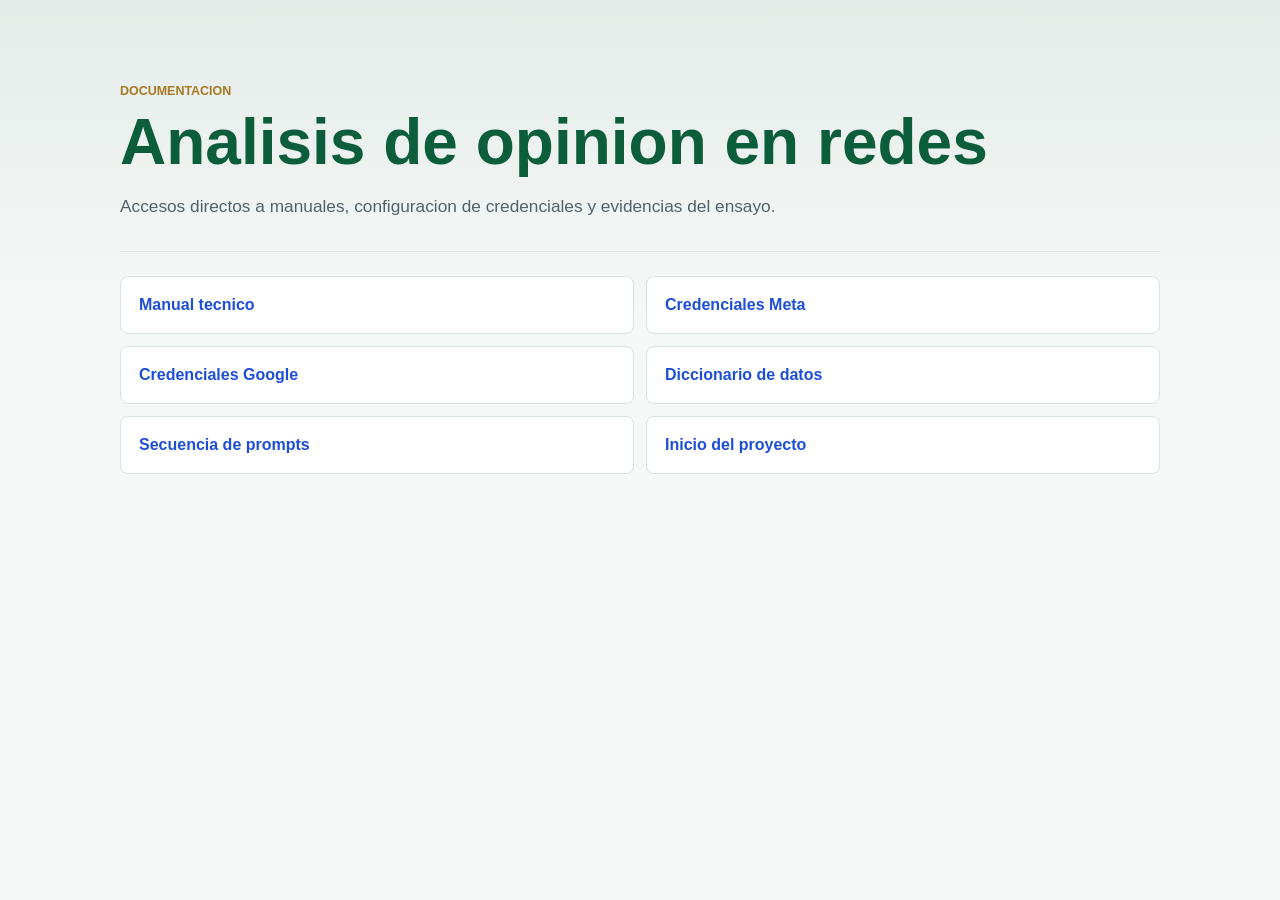
==== docs/index.html @ 3aab6ac1 "Add GitHub Pages landing pages" ====
<!doctype html>
<html lang="es">
<head>
  <meta charset="utf-8">
  <meta name="viewport" content="width=device-width, initial-scale=1">
  <title>Documentacion - Analisis de opinion en redes</title>
  <meta name="description" content="Documentacion del ensayo de analisis de comentarios en redes sociales.">
  <link rel="stylesheet" href="site.css">
</head>
<body>
  <main class="shell">
    <header class="hero">
      <p class="eyebrow">Documentacion</p>
      <h1>Analisis de opinion en redes</h1>
      <p class="lead">Accesos directos a manuales, configuracion de credenciales y evidencias del ensayo.</p>
    </header>

    <section class="links" aria-label="Documentacion">
      <a href="manual_tecnico.md">Manual tecnico</a>
      <a href="setup_meta.md">Credenciales Meta</a>
      <a href="setup_google.md">Credenciales Google</a>
      <a href="diccionario_datos.md">Diccionario de datos</a>
      <a href="SECUENCIA_PROMPTS_ANALISIS_OPINION_REDES_2026-06-18.md">Secuencia de prompts</a>
      <a href="../">Inicio del proyecto</a>
    </section>
  </main>
</body>
</html>
---- docs/site.css ----
:root {
  color-scheme: light;
  --bg: #f6f8f7;
  --ink: #1f2933;
  --muted: #52616b;
  --line: #d9e2df;
  --panel: #ffffff;
  --green: #0b5d3b;
  --blue: #1d4ed8;
  --gold: #a57922;
}

* {
  box-sizing: border-box;
}

body {
  margin: 0;
  min-height: 100vh;
  font-family: Arial, Helvetica, sans-serif;
  color: var(--ink);
  background:
    linear-gradient(180deg, rgba(11, 93, 59, 0.08), rgba(246, 248, 247, 0) 320px),
    var(--bg);
}

.shell {
  width: min(1040px, calc(100% - 32px));
  margin: 0 auto;
  padding: 56px 0;
}

.hero {
  padding: 28px 0 30px;
  border-bottom: 1px solid var(--line);
}

.eyebrow {
  margin: 0 0 12px;
  color: var(--gold);
  font-size: 0.78rem;
  font-weight: 700;
  text-transform: uppercase;
}

h1 {
  margin: 0;
  font-size: clamp(2rem, 5vw, 4.25rem);
  line-height: 1.02;
  letter-spacing: 0;
  color: var(--green);
}

.lead {
  max-width: 760px;
  margin: 18px 0 0;
  color: var(--muted);
  font-size: 1.08rem;
  line-height: 1.6;
}

.status-grid {
  display: grid;
  grid-template-columns: repeat(3, minmax(0, 1fr));
  gap: 12px;
  margin: 28px 0;
}

.status-grid article,
.links a {
  border: 1px solid var(--line);
  background: var(--panel);
  border-radius: 8px;
}

.status-grid article {
  min-height: 92px;
  padding: 18px;
}

.status-grid span {
  display: block;
  margin-bottom: 8px;
  color: var(--muted);
  font-size: 0.84rem;
}

.status-grid strong {
  display: block;
  font-size: 1.15rem;
}

.links {
  display: grid;
  grid-template-columns: repeat(2, minmax(0, 1fr));
  gap: 12px;
  margin-top: 24px;
}

.links a {
  display: flex;
  min-height: 58px;
  align-items: center;
  padding: 16px 18px;
  color: var(--blue);
  font-weight: 700;
  text-decoration: none;
}

.links a:hover {
  border-color: var(--blue);
}

@media (max-width: 720px) {
  .shell {
    width: min(100% - 24px, 1040px);
    padding: 32px 0;
  }

  .status-grid,
  .links {
    grid-template-columns: 1fr;
  }
}
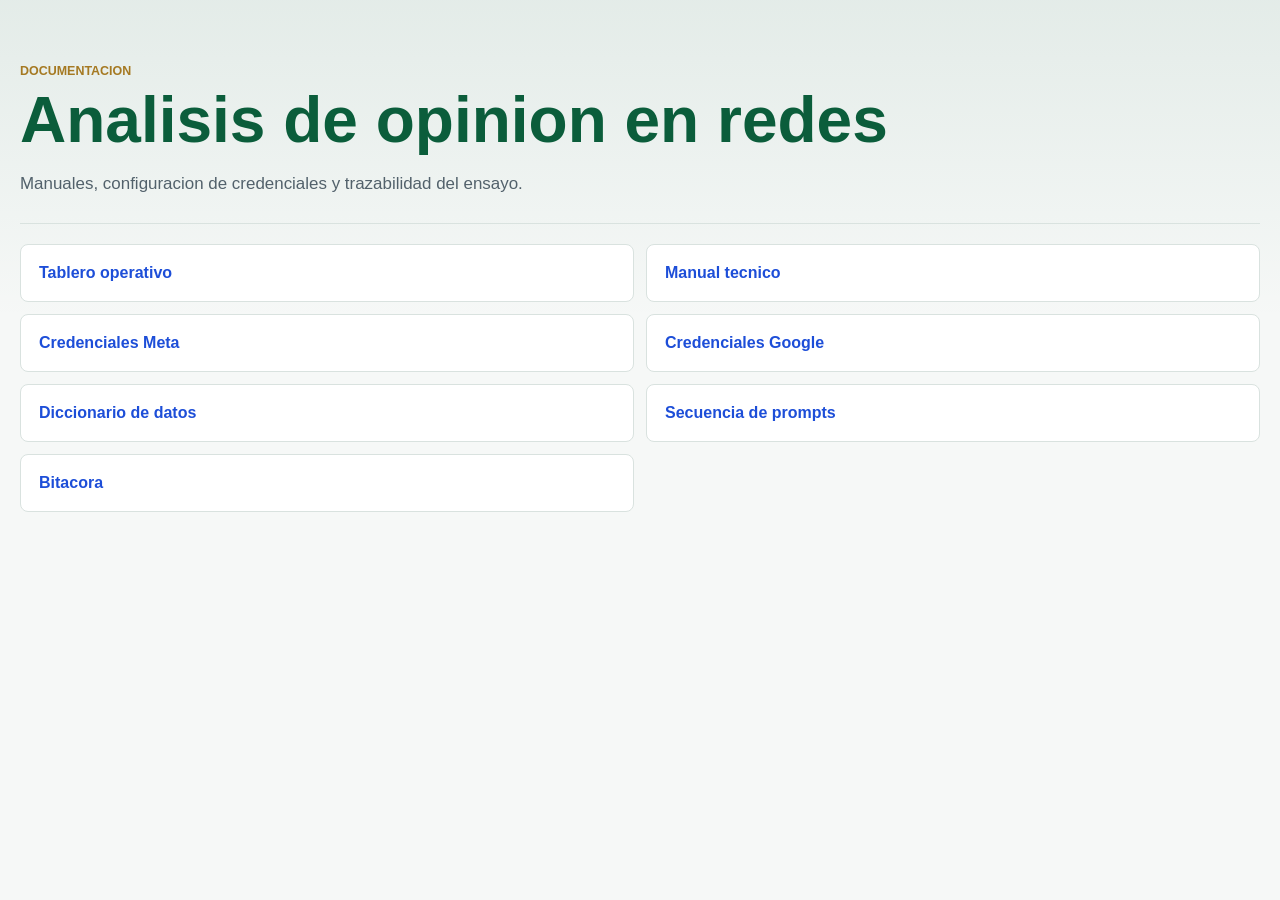
==== commit 212d7e9f: "Build operational opinion dashboard" ====
--- a/docs/index.html
+++ b/docs/index.html
@@ -12,18 +12,18 @@
     <header class="hero">
       <p class="eyebrow">Documentacion</p>
       <h1>Analisis de opinion en redes</h1>
-      <p class="lead">Accesos directos a manuales, configuracion de credenciales y evidencias del ensayo.</p>
+      <p class="lead">Manuales, configuracion de credenciales y trazabilidad del ensayo.</p>
     </header>
 
     <section class="links" aria-label="Documentacion">
+      <a href="../">Tablero operativo</a>
       <a href="manual_tecnico.md">Manual tecnico</a>
       <a href="setup_meta.md">Credenciales Meta</a>
       <a href="setup_google.md">Credenciales Google</a>
       <a href="diccionario_datos.md">Diccionario de datos</a>
       <a href="SECUENCIA_PROMPTS_ANALISIS_OPINION_REDES_2026-06-18.md">Secuencia de prompts</a>
-      <a href="../">Inicio del proyecto</a>
+      <a href="../BITACORA.md">Bitacora</a>
     </section>
   </main>
 </body>
 </html>
-
--- a/docs/site.css
+++ b/docs/site.css
@@ -6,8 +6,11 @@
   --line: #d9e2df;
   --panel: #ffffff;
   --green: #0b5d3b;
+  --green-soft: #e8f3ee;
   --blue: #1d4ed8;
   --gold: #a57922;
+  --red: #b42318;
+  --gray: #6b7280;
 }
 
 * {
@@ -24,19 +27,30 @@
     var(--bg);
 }
 
+a {
+  color: var(--blue);
+}
+
 .shell {
-  width: min(1040px, calc(100% - 32px));
+  width: min(1240px, calc(100% - 32px));
   margin: 0 auto;
-  padding: 56px 0;
+  padding: 40px 0 56px;
 }
 
 .hero {
-  padding: 28px 0 30px;
+  padding: 24px 0 26px;
   border-bottom: 1px solid var(--line);
 }
 
+.dashboard-hero {
+  display: grid;
+  grid-template-columns: minmax(0, 1fr) 310px;
+  gap: 24px;
+  align-items: end;
+}
+
 .eyebrow {
-  margin: 0 0 12px;
+  margin: 0 0 10px;
   color: var(--gold);
   font-size: 0.78rem;
   font-weight: 700;
@@ -45,36 +59,72 @@
 
 h1 {
   margin: 0;
-  font-size: clamp(2rem, 5vw, 4.25rem);
-  line-height: 1.02;
+  color: var(--green);
+  font-size: clamp(2rem, 5vw, 4.1rem);
+  line-height: 1.03;
   letter-spacing: 0;
-  color: var(--green);
 }
 
 .lead {
-  max-width: 760px;
-  margin: 18px 0 0;
-  color: var(--muted);
-  font-size: 1.08rem;
+  max-width: 850px;
+  margin: 16px 0 0;
+  color: var(--muted);
+  font-size: 1.06rem;
   line-height: 1.6;
 }
 
-.status-grid {
-  display: grid;
-  grid-template-columns: repeat(3, minmax(0, 1fr));
-  gap: 12px;
-  margin: 28px 0;
-}
-
+.run-badge,
+.notice,
+.panel,
 .status-grid article,
-.links a {
+.links a,
+.table-section {
   border: 1px solid var(--line);
   background: var(--panel);
   border-radius: 8px;
 }
 
+.run-badge {
+  padding: 18px;
+}
+
+.run-badge span,
+.run-badge small,
+.status-grid small {
+  display: block;
+  color: var(--muted);
+  font-size: 0.84rem;
+}
+
+.run-badge strong {
+  display: block;
+  margin: 8px 0;
+  font-size: 1rem;
+  overflow-wrap: anywhere;
+}
+
+.notice {
+  display: grid;
+  grid-template-columns: 170px minmax(0, 1fr);
+  gap: 14px;
+  margin: 22px 0 0;
+  padding: 16px 18px;
+  line-height: 1.5;
+}
+
+.notice span {
+  color: var(--muted);
+}
+
+.status-grid {
+  display: grid;
+  grid-template-columns: repeat(4, minmax(0, 1fr));
+  gap: 12px;
+  margin: 24px 0;
+}
+
 .status-grid article {
-  min-height: 92px;
+  min-height: 104px;
   padding: 18px;
 }
 
@@ -87,14 +137,178 @@
 
 .status-grid strong {
   display: block;
-  font-size: 1.15rem;
+  margin-bottom: 8px;
+  font-size: 1.35rem;
+}
+
+.dashboard-grid {
+  display: grid;
+  grid-template-columns: minmax(0, 0.85fr) minmax(0, 1.15fr);
+  gap: 12px;
+  margin: 0 0 24px;
+}
+
+.panel {
+  padding: 20px;
+}
+
+.panel.wide {
+  grid-column: 1 / -1;
+}
+
+.section-heading {
+  margin-bottom: 14px;
+}
+
+.section-heading.compact {
+  margin-bottom: 10px;
+}
+
+.panel h2,
+.section-heading h2 {
+  margin: 0 0 8px;
+  font-size: 1.35rem;
+  letter-spacing: 0;
+}
+
+.panel p:last-child {
+  margin-bottom: 0;
+  color: var(--muted);
+  line-height: 1.55;
+}
+
+.sentiment-layout {
+  display: grid;
+  grid-template-columns: 180px minmax(0, 1fr);
+  gap: 22px;
+  align-items: center;
+}
+
+.donut {
+  position: relative;
+  width: 170px;
+  height: 170px;
+  border-radius: 50%;
+  background: conic-gradient(#d9e2df 0 100%);
+}
+
+.donut::after {
+  position: absolute;
+  inset: 34px;
+  display: grid;
+  place-items: center;
+  border-radius: 50%;
+  background: #fff;
+  color: var(--green);
+  content: attr(data-label);
+  font-size: 2rem;
+  font-weight: 700;
+}
+
+.legend {
+  display: grid;
+  gap: 10px;
+}
+
+.legend-row {
+  display: grid;
+  grid-template-columns: 14px minmax(0, 1fr) auto;
+  gap: 10px;
+  align-items: center;
+}
+
+.swatch {
+  width: 14px;
+  height: 14px;
+  border-radius: 50%;
+}
+
+.bars {
+  display: grid;
+  gap: 14px;
+}
+
+.bar-label {
+  display: flex;
+  justify-content: space-between;
+  gap: 12px;
+  margin-bottom: 6px;
+}
+
+.bar-track {
+  height: 10px;
+  overflow: hidden;
+  border-radius: 999px;
+  background: var(--green-soft);
+}
+
+.bar-track span {
+  display: block;
+  height: 100%;
+  border-radius: inherit;
+  background: var(--green);
+}
+
+.trend {
+  display: flex;
+  min-height: 190px;
+  align-items: end;
+  gap: 10px;
+  padding-top: 16px;
+}
+
+.trend-col {
+  display: grid;
+  flex: 1;
+  min-width: 42px;
+  height: 180px;
+  grid-template-rows: minmax(8px, 1fr) auto auto;
+  gap: 5px;
+  align-items: end;
+  text-align: center;
+}
+
+.trend-bar {
+  width: 100%;
+  min-height: 8px;
+  border-radius: 6px 6px 0 0;
+  background: var(--blue);
+}
+
+.trend-col span {
+  color: var(--muted);
+  font-size: 0.76rem;
+}
+
+.trend-col strong {
+  font-size: 0.86rem;
+}
+
+.workbench {
+  display: grid;
+  grid-template-columns: minmax(0, 1.15fr) minmax(0, 0.85fr);
+  gap: 12px;
+  margin-bottom: 24px;
+}
+
+.next-step {
+  border-color: rgba(165, 121, 34, 0.45);
+  background: #fffdf7;
 }
 
 .links {
   display: grid;
   grid-template-columns: repeat(2, minmax(0, 1fr));
   gap: 12px;
-  margin-top: 24px;
+  margin-top: 20px;
+}
+
+.action-links {
+  margin-bottom: 24px;
+}
+
+.secondary-links {
+  margin-top: 20px;
 }
 
 .links a {
@@ -102,24 +316,112 @@
   min-height: 58px;
   align-items: center;
   padding: 16px 18px;
-  color: var(--blue);
   font-weight: 700;
   text-decoration: none;
 }
 
+.links .primary-link {
+  color: var(--green);
+}
+
 .links a:hover {
   border-color: var(--blue);
 }
 
-@media (max-width: 720px) {
-  .shell {
-    width: min(100% - 24px, 1040px);
-    padding: 32px 0;
-  }
-
+.table-section {
+  margin-bottom: 24px;
+  padding: 20px;
+}
+
+.table-wrap {
+  overflow-x: auto;
+}
+
+table {
+  width: 100%;
+  border-collapse: collapse;
+  font-size: 0.94rem;
+}
+
+th,
+td {
+  padding: 12px 10px;
+  border-bottom: 1px solid var(--line);
+  text-align: left;
+  vertical-align: top;
+}
+
+th {
+  color: var(--muted);
+  font-size: 0.78rem;
+  text-transform: uppercase;
+}
+
+td {
+  line-height: 1.45;
+}
+
+td:nth-child(5),
+td:nth-child(6),
+td:nth-child(7) {
+  overflow-wrap: anywhere;
+}
+
+.pill {
+  display: inline-flex;
+  min-width: 72px;
+  justify-content: center;
+  padding: 4px 8px;
+  border-radius: 999px;
+  color: #fff;
+  font-size: 0.78rem;
+  font-weight: 700;
+}
+
+.pill.positivo {
+  background: var(--green);
+}
+
+.pill.neutro {
+  background: var(--gray);
+}
+
+.pill.negativo {
+  background: var(--red);
+}
+
+.empty {
+  margin: 0;
+  color: var(--muted);
+}
+
+@media (max-width: 900px) {
+  .dashboard-hero,
+  .notice,
   .status-grid,
+  .dashboard-grid,
+  .workbench,
+  .sentiment-layout,
   .links {
     grid-template-columns: 1fr;
   }
-}
-
+
+  .status-grid {
+    grid-template-columns: repeat(2, minmax(0, 1fr));
+  }
+}
+
+@media (max-width: 620px) {
+  .shell {
+    width: min(100% - 24px, 1240px);
+    padding: 28px 0;
+  }
+
+  .status-grid {
+    grid-template-columns: 1fr;
+  }
+
+  .trend {
+    min-width: 520px;
+  }
+}
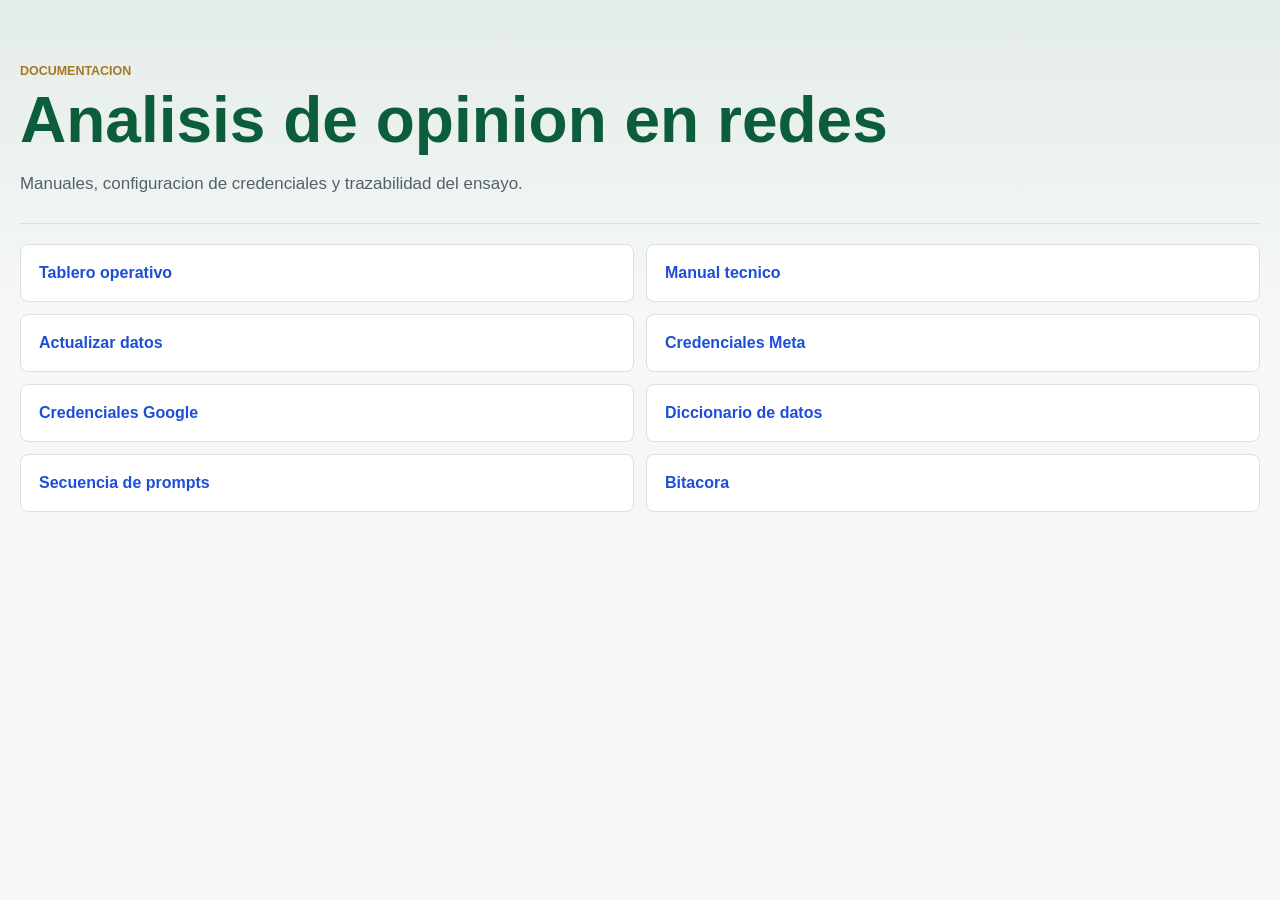
==== commit 142910b3: "Add manual dashboard update workflow" ====
--- a/docs/index.html
+++ b/docs/index.html
@@ -18,6 +18,7 @@
     <section class="links" aria-label="Documentacion">
       <a href="../">Tablero operativo</a>
       <a href="manual_tecnico.md">Manual tecnico</a>
+      <a href="actualizar_datos.md">Actualizar datos</a>
       <a href="setup_meta.md">Credenciales Meta</a>
       <a href="setup_google.md">Credenciales Google</a>
       <a href="diccionario_datos.md">Diccionario de datos</a>
--- a/docs/site.css
+++ b/docs/site.css
@@ -296,6 +296,37 @@
   background: #fffdf7;
 }
 
+.panel-actions {
+  display: flex;
+  flex-wrap: wrap;
+  gap: 10px;
+  margin-top: 18px;
+}
+
+.button-link {
+  display: inline-flex;
+  min-height: 44px;
+  align-items: center;
+  justify-content: center;
+  padding: 0 16px;
+  border: 1px solid var(--green);
+  border-radius: 8px;
+  background: var(--green);
+  color: #fff;
+  font-weight: 700;
+  text-decoration: none;
+}
+
+.button-link.secondary {
+  border-color: var(--line);
+  background: #fff;
+  color: var(--green);
+}
+
+.button-link:hover {
+  border-color: var(--blue);
+}
+
 .links {
   display: grid;
   grid-template-columns: repeat(2, minmax(0, 1fr));
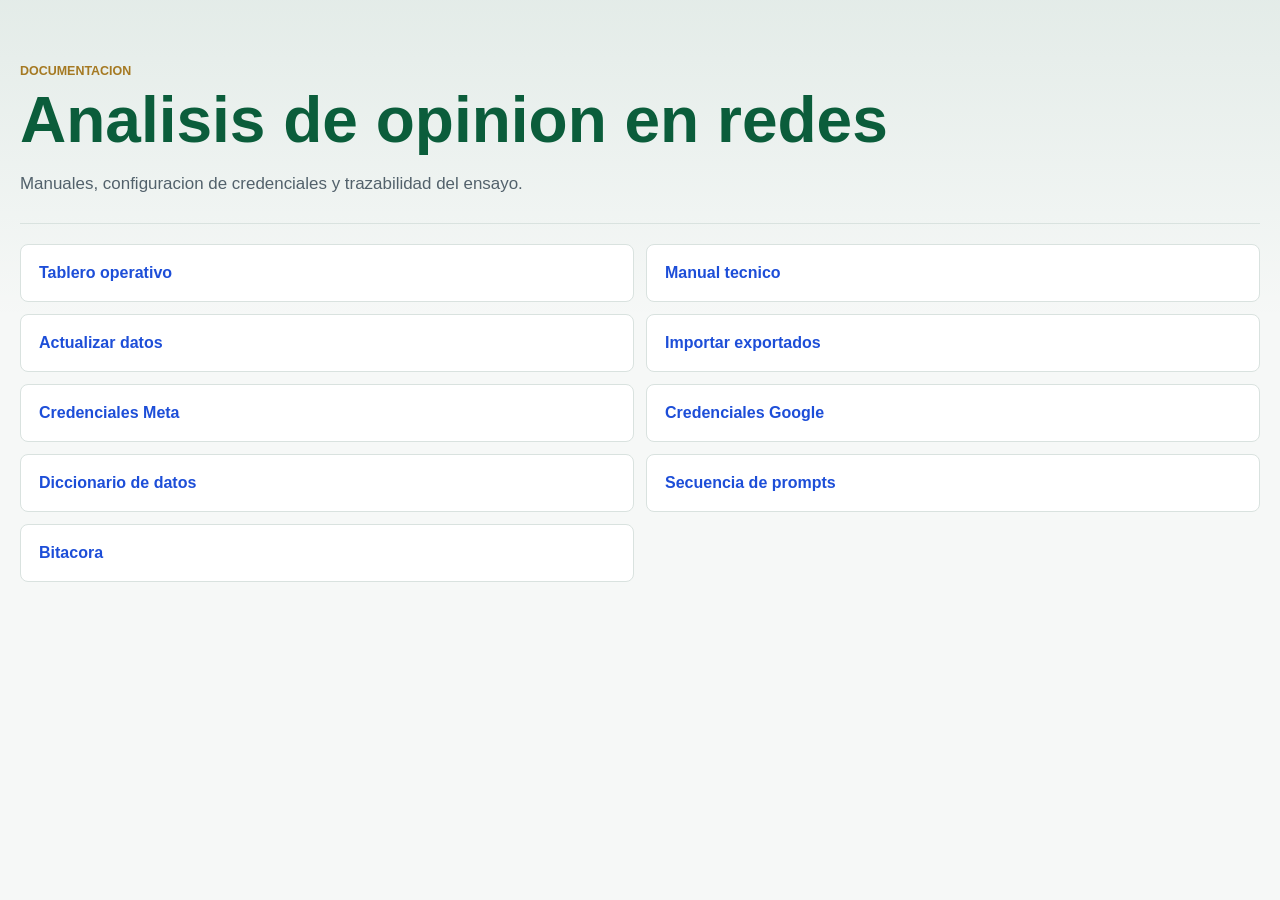
==== commit ec0688ae: "Add exported file import workflow" ====
--- a/docs/index.html
+++ b/docs/index.html
@@ -19,6 +19,7 @@
       <a href="../">Tablero operativo</a>
       <a href="manual_tecnico.md">Manual tecnico</a>
       <a href="actualizar_datos.md">Actualizar datos</a>
+      <a href="importar_exportados.md">Importar exportados</a>
       <a href="setup_meta.md">Credenciales Meta</a>
       <a href="setup_google.md">Credenciales Google</a>
       <a href="diccionario_datos.md">Diccionario de datos</a>
